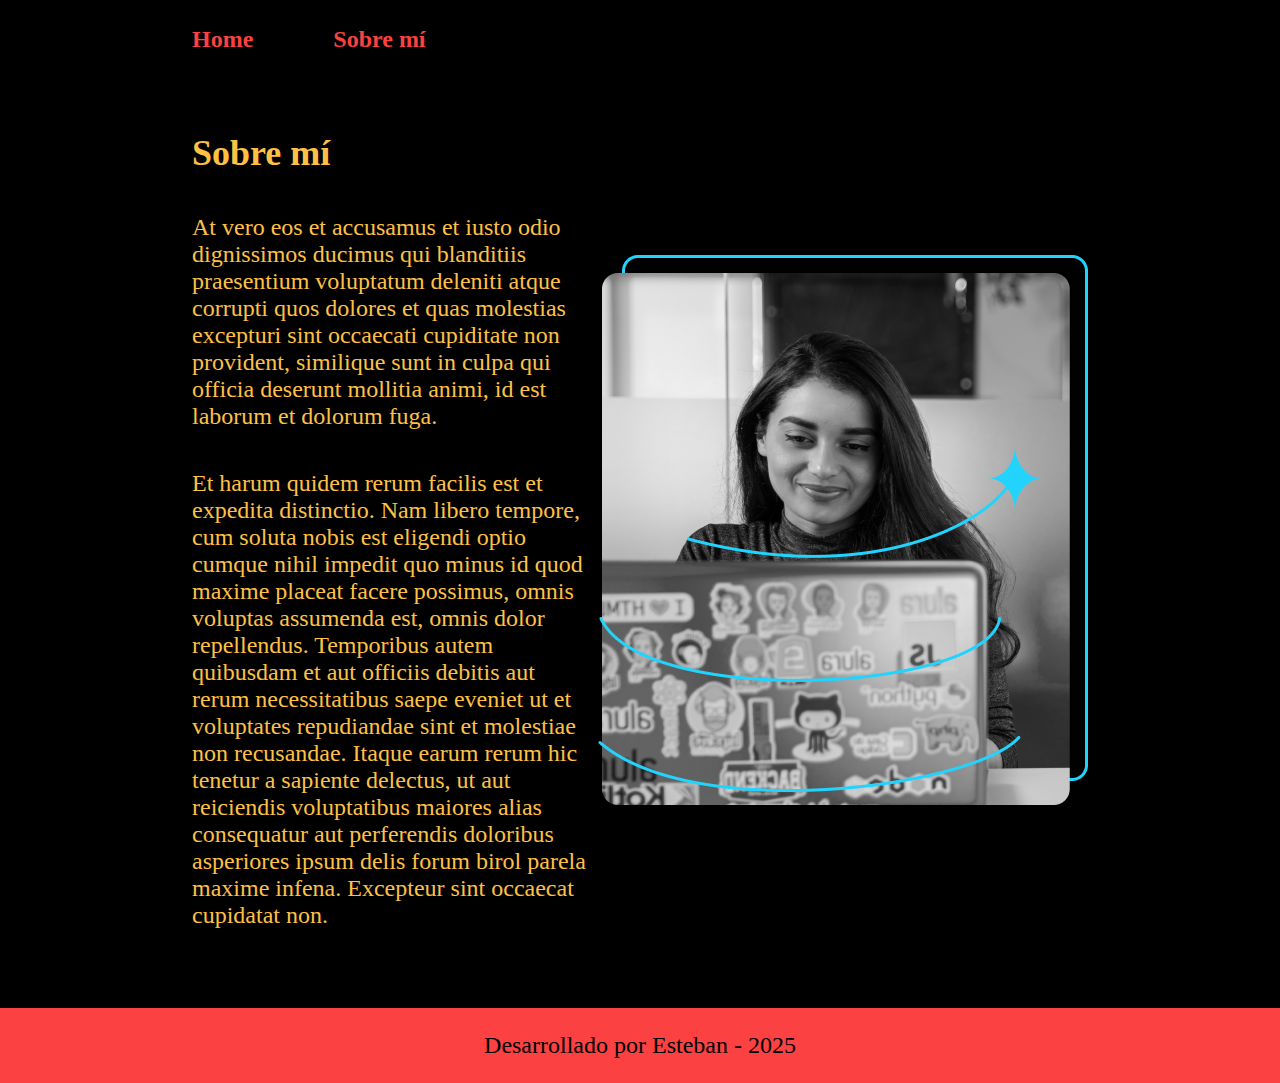
==== about.html @ 2f59bce2 "Actualización del proyecto: añadidos y eliminados archivos" ====
<!DOCTYPE html>
<html lang="es">
<head>
    <meta charset="UTF-8">
    <meta name="viewport" content="width=device-width, initial-scale=1.0">
    <title>Sobre mí</title>
    <link rel="stylesheet" href="./styles/style.css">
</head>
<body>
    <header class="header">
        <nav class="header__menu">
            <a class="header__menu__link" href="index.html">Home</a>
            <a class="header__menu__link" href="about.html">Sobre mí</a>
        </nav>
    </header>

    <main class="presentacion">
        <section class="presentacion__contenido">
            <h1 class="presentacion__contenido__titulo">Sobre mí</h1>
            <p class="presentacion__contenido__texto">
                At vero eos et accusamus et iusto odio dignissimos ducimus qui blanditiis praesentium voluptatum deleniti atque corrupti quos dolores et quas molestias excepturi sint occaecati cupiditate non provident, similique sunt in culpa qui officia deserunt mollitia animi, id est laborum et dolorum fuga.
            </p>
            <p class="presentacion__contenido__texto">
                Et harum quidem rerum facilis est et expedita distinctio. Nam libero tempore, cum soluta nobis est eligendi optio cumque nihil impedit quo minus id quod maxime placeat facere possimus, omnis voluptas assumenda est, omnis dolor repellendus. Temporibus autem quibusdam et aut officiis debitis aut rerum necessitatibus saepe eveniet ut et voluptates repudiandae sint et molestiae non recusandae. Itaque earum rerum hic tenetur a sapiente delectus, ut aut reiciendis voluptatibus maiores alias consequatur aut perferendis doloribus asperiores ipsum delis forum birol parela maxime infena. Excepteur sint occaecat cupidatat non.
            </p>
        </section>
        <img src="./assets/Imagem.png" alt="Foto de Ana García desarrolando un proyecto">
    </main>

    <footer class="footer">
        <p>Desarrollado por Esteban - 2025</p>
    </footer>
</body>
</html>
---- styles/style.css ----
@import url('https://fonts.googleapis.com/css2?family=Krona+One&family=Montserrat:ital,wght@0,100..900;1,100..900&display=swap');

:root{
    --color-primario: #000;
    --color-secundario: #FFC145;
    --color-terciario: #FB4141;
    --color-hover: #5CB338;
    --fuente-montserrat:  'Montseerrat', sans serif;
    --fuente-krona: 'Krona', sans serif;
}


* {
    padding: 0;
    margin: 0;
}

body {
    background-color: var(--color-primario);
    color: var(--color-secundario);
    box-sizing: border-box;
}

.header {
    padding: 2% 0% 0% 15%;
}

.header__menu{
    display: flex;
    gap: 80px;
}

.header__menu__link{
    font-family: var(--fuente-montserrat);
    font-size: 24px;
    font-weight: 600;
    color: var(--color-terciario);
    text-decoration: none;
}

.titulo-destaque {
    color: var(--color-terciario);
}

.presentacion {
    display: flex;
    align-items: center;
    padding: 6.2% 15%;
    justify-content: space-between;
}

.presentacion__contenido {
    width: 615px;
    display: flex;
    flex-direction: column;
    gap: 40px;
}

.presentacion__contenido__titulo{
    font-size: 36px;
    font-family: var(--fuente-krona);
}

.presentacion__contenido__texto{
    font-family: var(--fuente-montserrat);
    font-size: 24px;
}

.presentacion__enlaces{
    display: flex;
    justify-content: space-between;
    flex-direction: column;
    align-items: center;
    gap: 32px;
}

.presentacion__enlaces__subtitulo{
    font-family: var(--fuente-krona);
    font-size: 24px;
    font-weight: 400;
}

.presentacion__enlaces__link{
    width: 378px;
    text-align: center;
    padding: 21.5px 0px;
    border-radius: 8px;
    font-family: var(--fuente-montserrat);
    font-size: 24px;
    font-weight: 600;
    text-decoration: none;
    color: var(--color-secundario);
    border: 2px solid var(--color-terciario);
    display: flex;
    justify-content: center;
    gap: 10px;
}

.presentacion__enlaces__link:hover{
    background-color: var(--color-hover);
}

.footer {
    background-color: var(--color-terciario);
    padding: 24px;
    color: var(--color-primario);
    text-align: center;
    font-family: var(--fuente-krona);
    font-size: 24px;
    font-weight: 400;
}
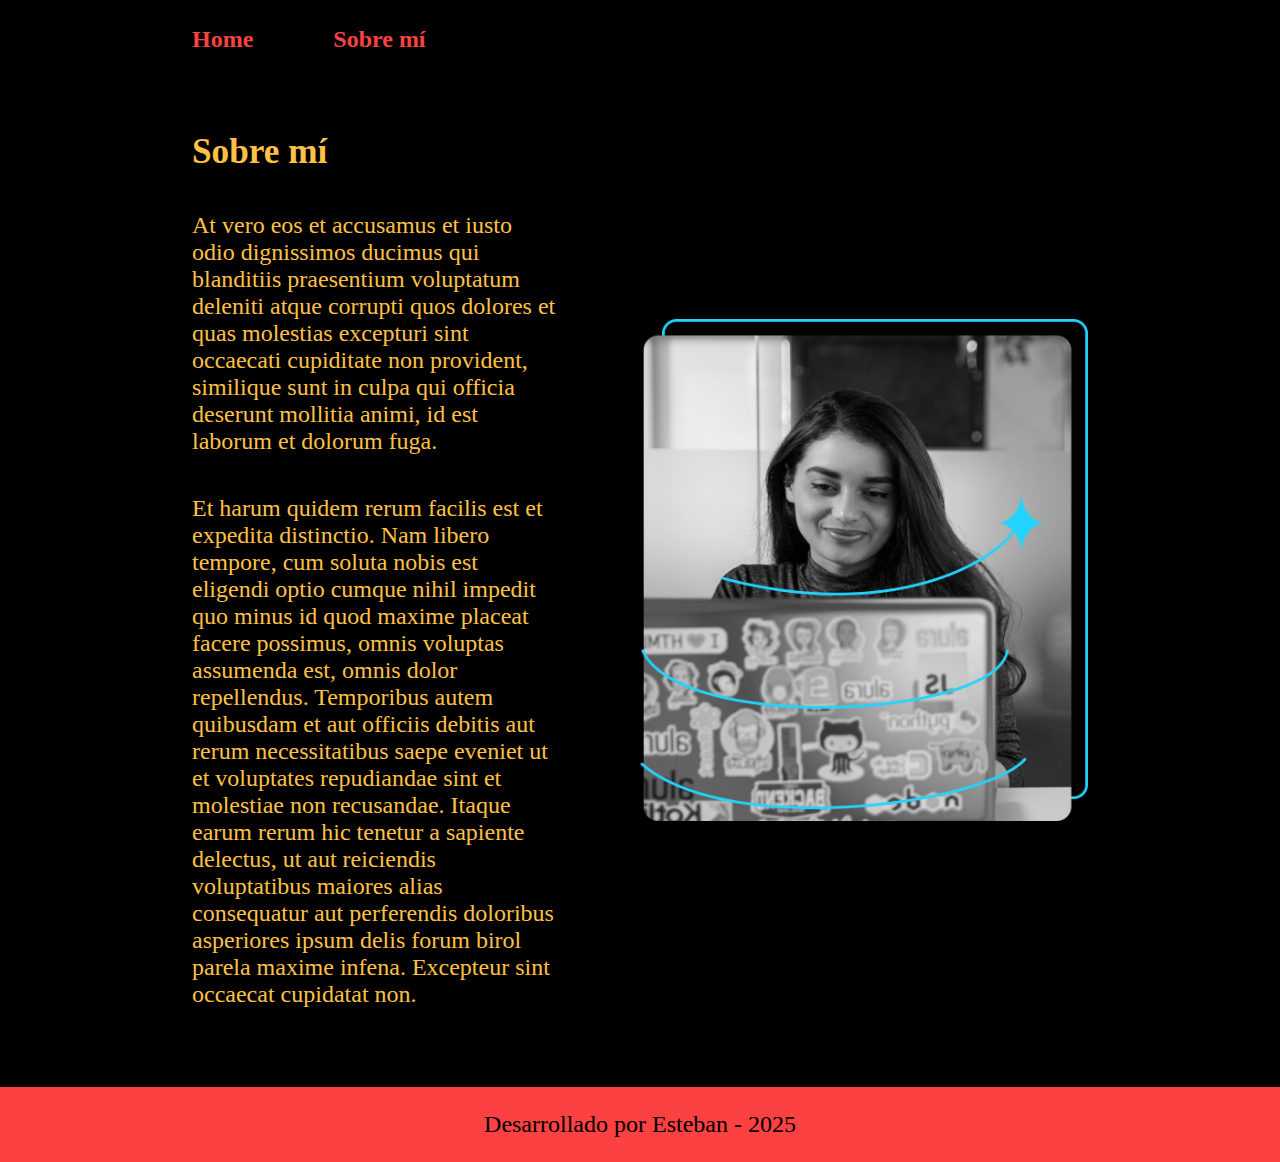
==== commit 496325e5: "Se actulizo el proyecto de manera que se vuelva responsiva" ====
--- a/about.html
+++ b/about.html
@@ -24,7 +24,7 @@
                 Et harum quidem rerum facilis est et expedita distinctio. Nam libero tempore, cum soluta nobis est eligendi optio cumque nihil impedit quo minus id quod maxime placeat facere possimus, omnis voluptas assumenda est, omnis dolor repellendus. Temporibus autem quibusdam et aut officiis debitis aut rerum necessitatibus saepe eveniet ut et voluptates repudiandae sint et molestiae non recusandae. Itaque earum rerum hic tenetur a sapiente delectus, ut aut reiciendis voluptatibus maiores alias consequatur aut perferendis doloribus asperiores ipsum delis forum birol parela maxime infena. Excepteur sint occaecat cupidatat non.
             </p>
         </section>
-        <img src="./assets/Imagem.png" alt="Foto de Ana García desarrolando un proyecto">
+        <img class="presentacion__imagen" src="./assets/Imagem.png" alt="Foto de Ana García desarrolando un proyecto">
     </main>
 
     <footer class="footer">
--- a/styles/style.css
+++ b/styles/style.css
@@ -32,7 +32,7 @@
 
 .header__menu__link{
     font-family: var(--fuente-montserrat);
-    font-size: 24px;
+    font-size: 1.5rem;
     font-weight: 600;
     color: var(--color-terciario);
     text-decoration: none;
@@ -47,23 +47,24 @@
     align-items: center;
     padding: 6.2% 15%;
     justify-content: space-between;
+    gap: 82px;
 }
 
 .presentacion__contenido {
-    width: 615px;
+    width: 50%;
     display: flex;
     flex-direction: column;
     gap: 40px;
 }
 
 .presentacion__contenido__titulo{
-    font-size: 36px;
+    font-size: 2.2rem;
     font-family: var(--fuente-krona);
 }
 
 .presentacion__contenido__texto{
     font-family: var(--fuente-montserrat);
-    font-size: 24px;
+    font-size: 1.5rem;
 }
 
 .presentacion__enlaces{
@@ -76,17 +77,17 @@
 
 .presentacion__enlaces__subtitulo{
     font-family: var(--fuente-krona);
-    font-size: 24px;
+    font-size: 1.5rem;
     font-weight: 400;
 }
 
 .presentacion__enlaces__link{
-    width: 378px;
+    width: 50%;
     text-align: center;
     padding: 21.5px 0px;
     border-radius: 8px;
     font-family: var(--fuente-montserrat);
-    font-size: 24px;
+    font-size: 1.5rem;
     font-weight: 600;
     text-decoration: none;
     color: var(--color-secundario);
@@ -100,12 +101,38 @@
     background-color: var(--color-hover);
 }
 
+.presentacion__imagen{
+    width: 50%;
+}
+
 .footer {
     background-color: var(--color-terciario);
     padding: 24px;
     color: var(--color-primario);
     text-align: center;
     font-family: var(--fuente-krona);
-    font-size: 24px;
+    font-size: 1.5rem;
     font-weight: 400;
+}
+
+@media (max-width: 1200px){
+    
+    .header{
+        padding: 10%;
+    }
+
+    .header__menu{
+        justify-content: center;
+    }
+
+    .presentacion{
+        flex-direction: column-reverse;
+        padding: 5%;
+    }
+
+    .presentacion__contenido{
+        width: auto;
+    }
+
+
 }